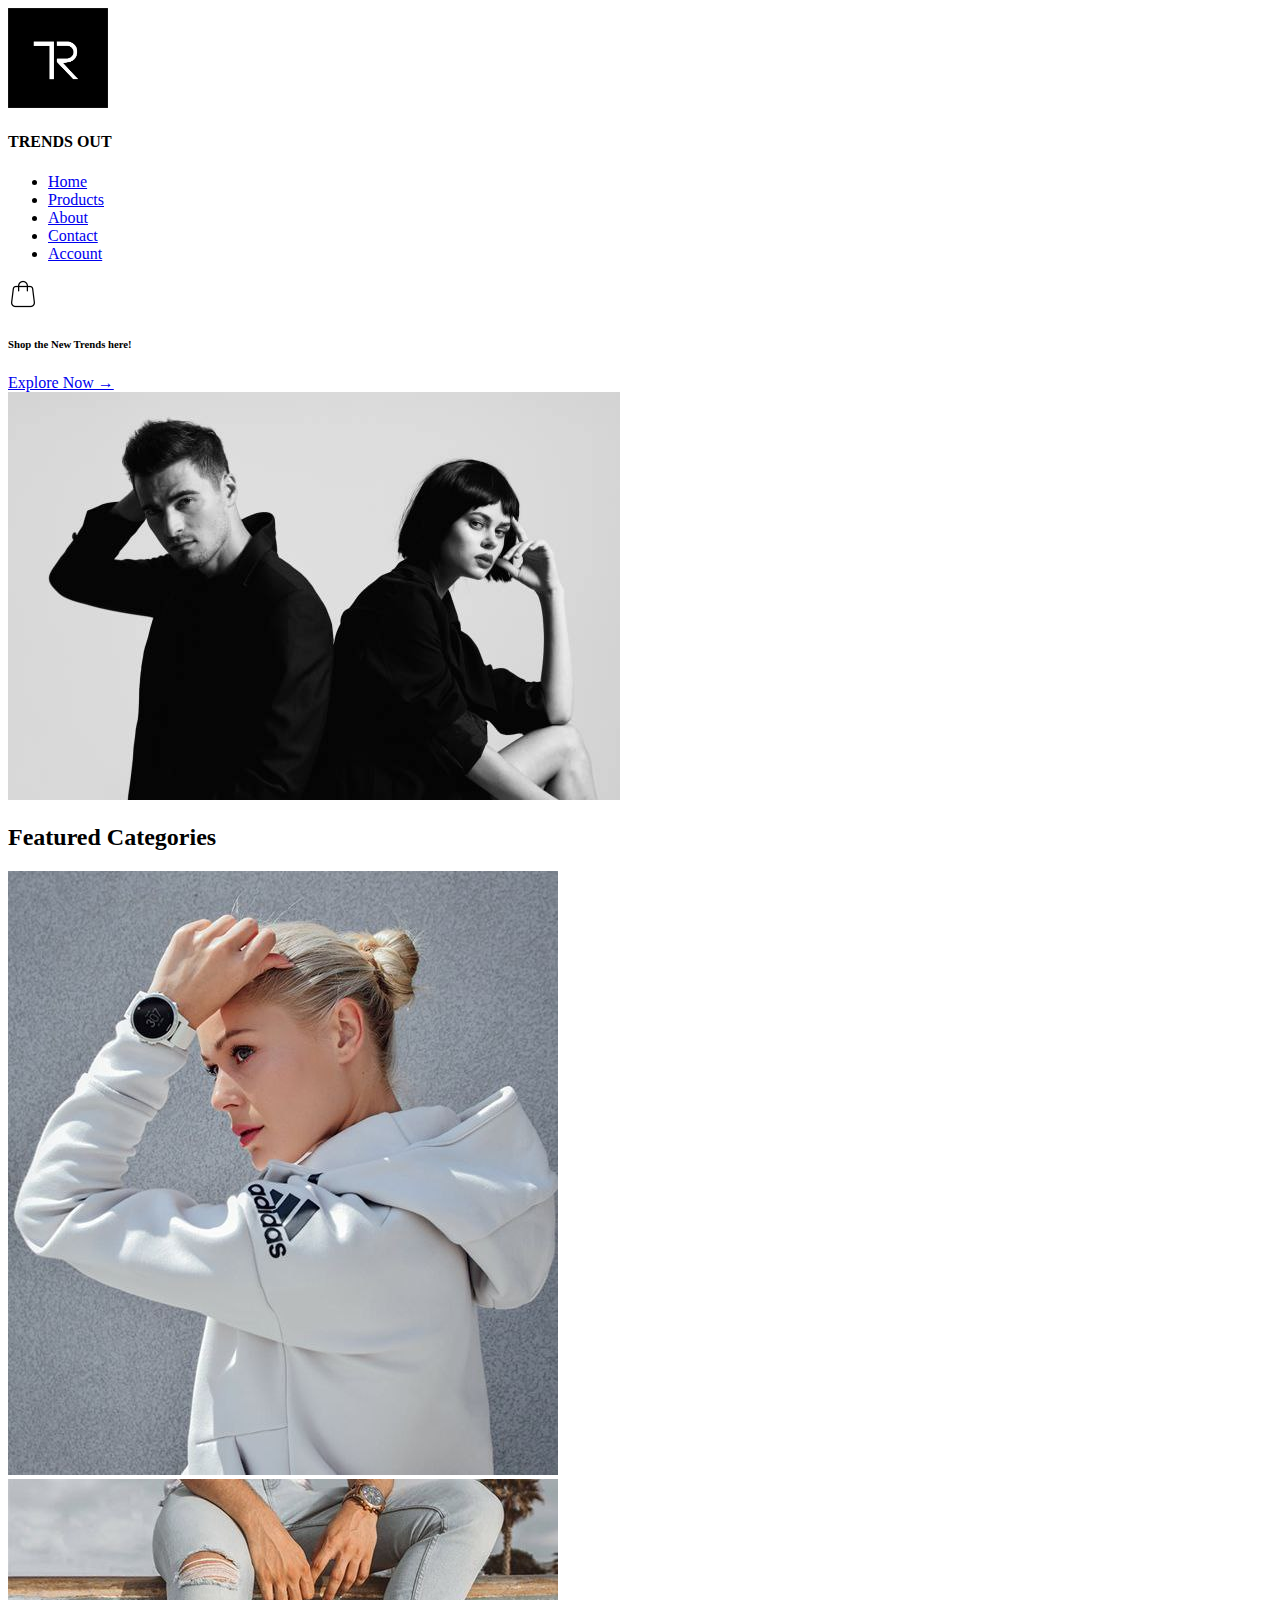
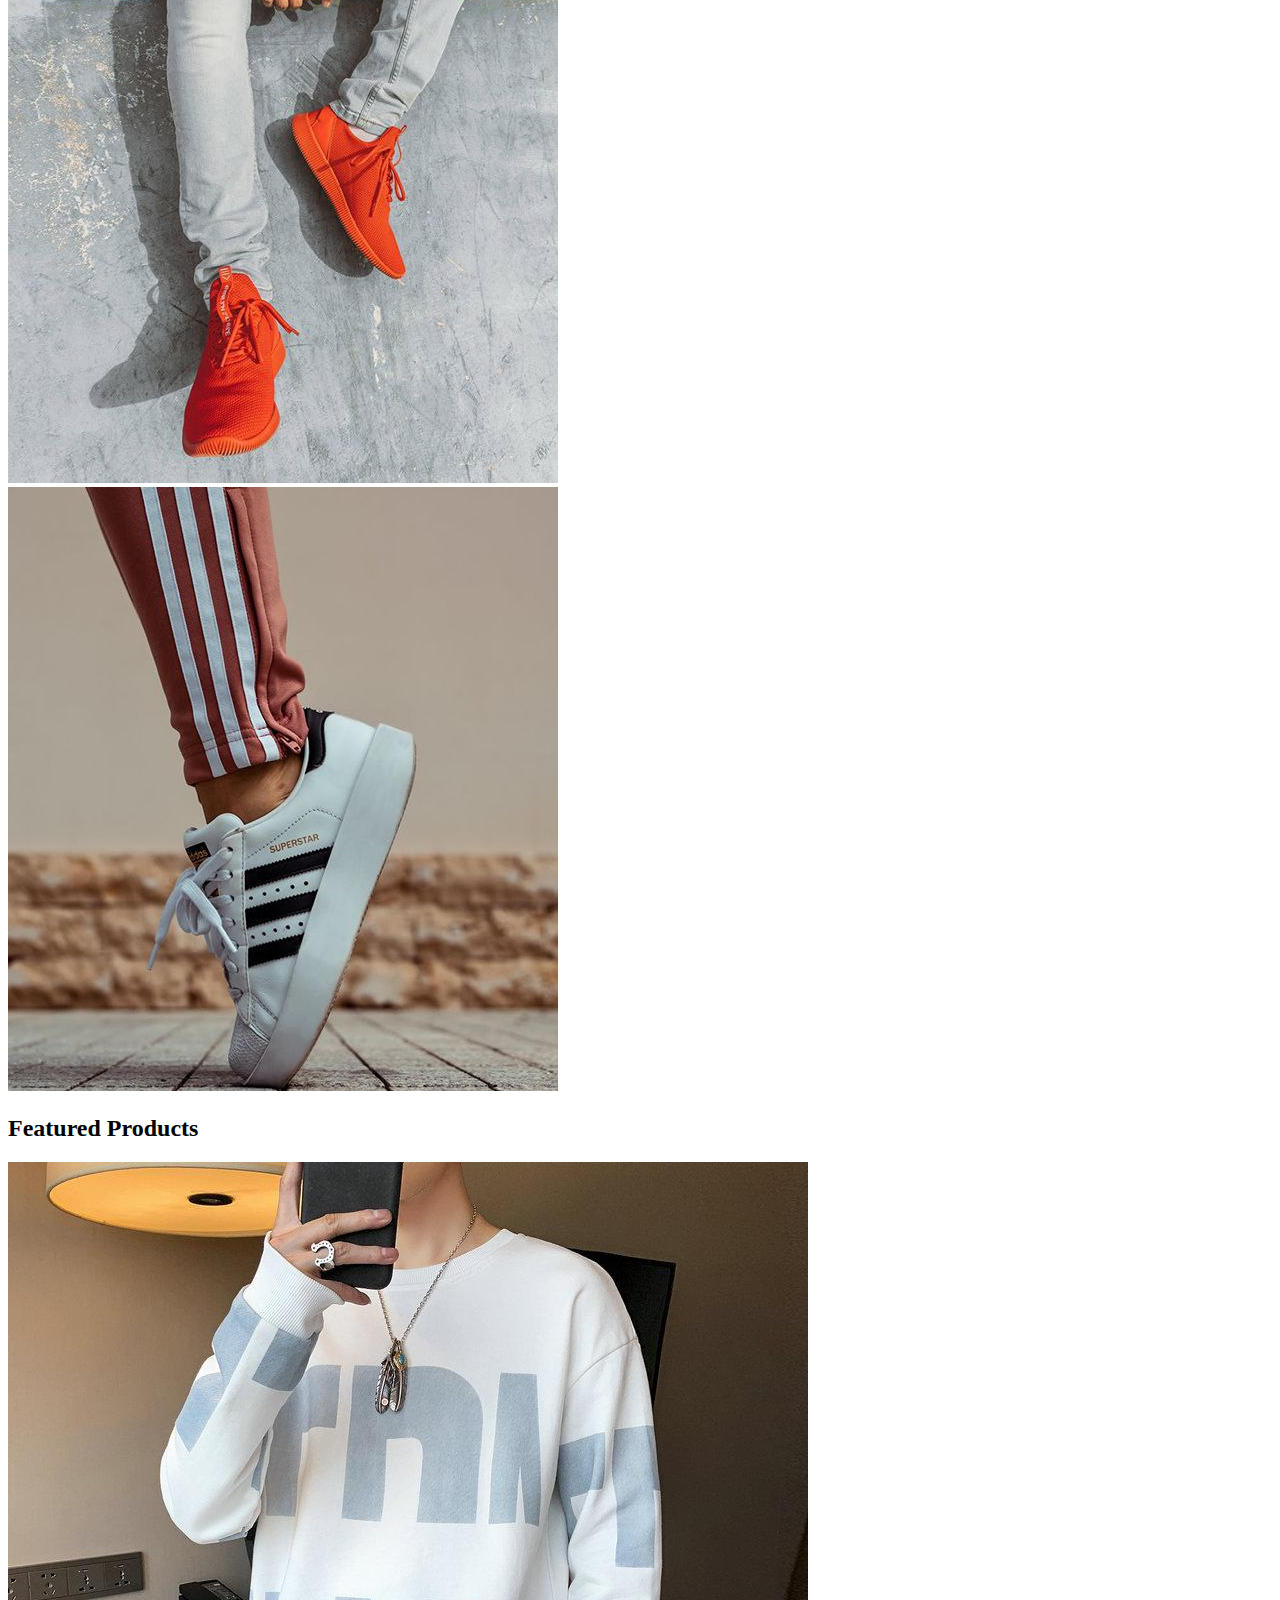
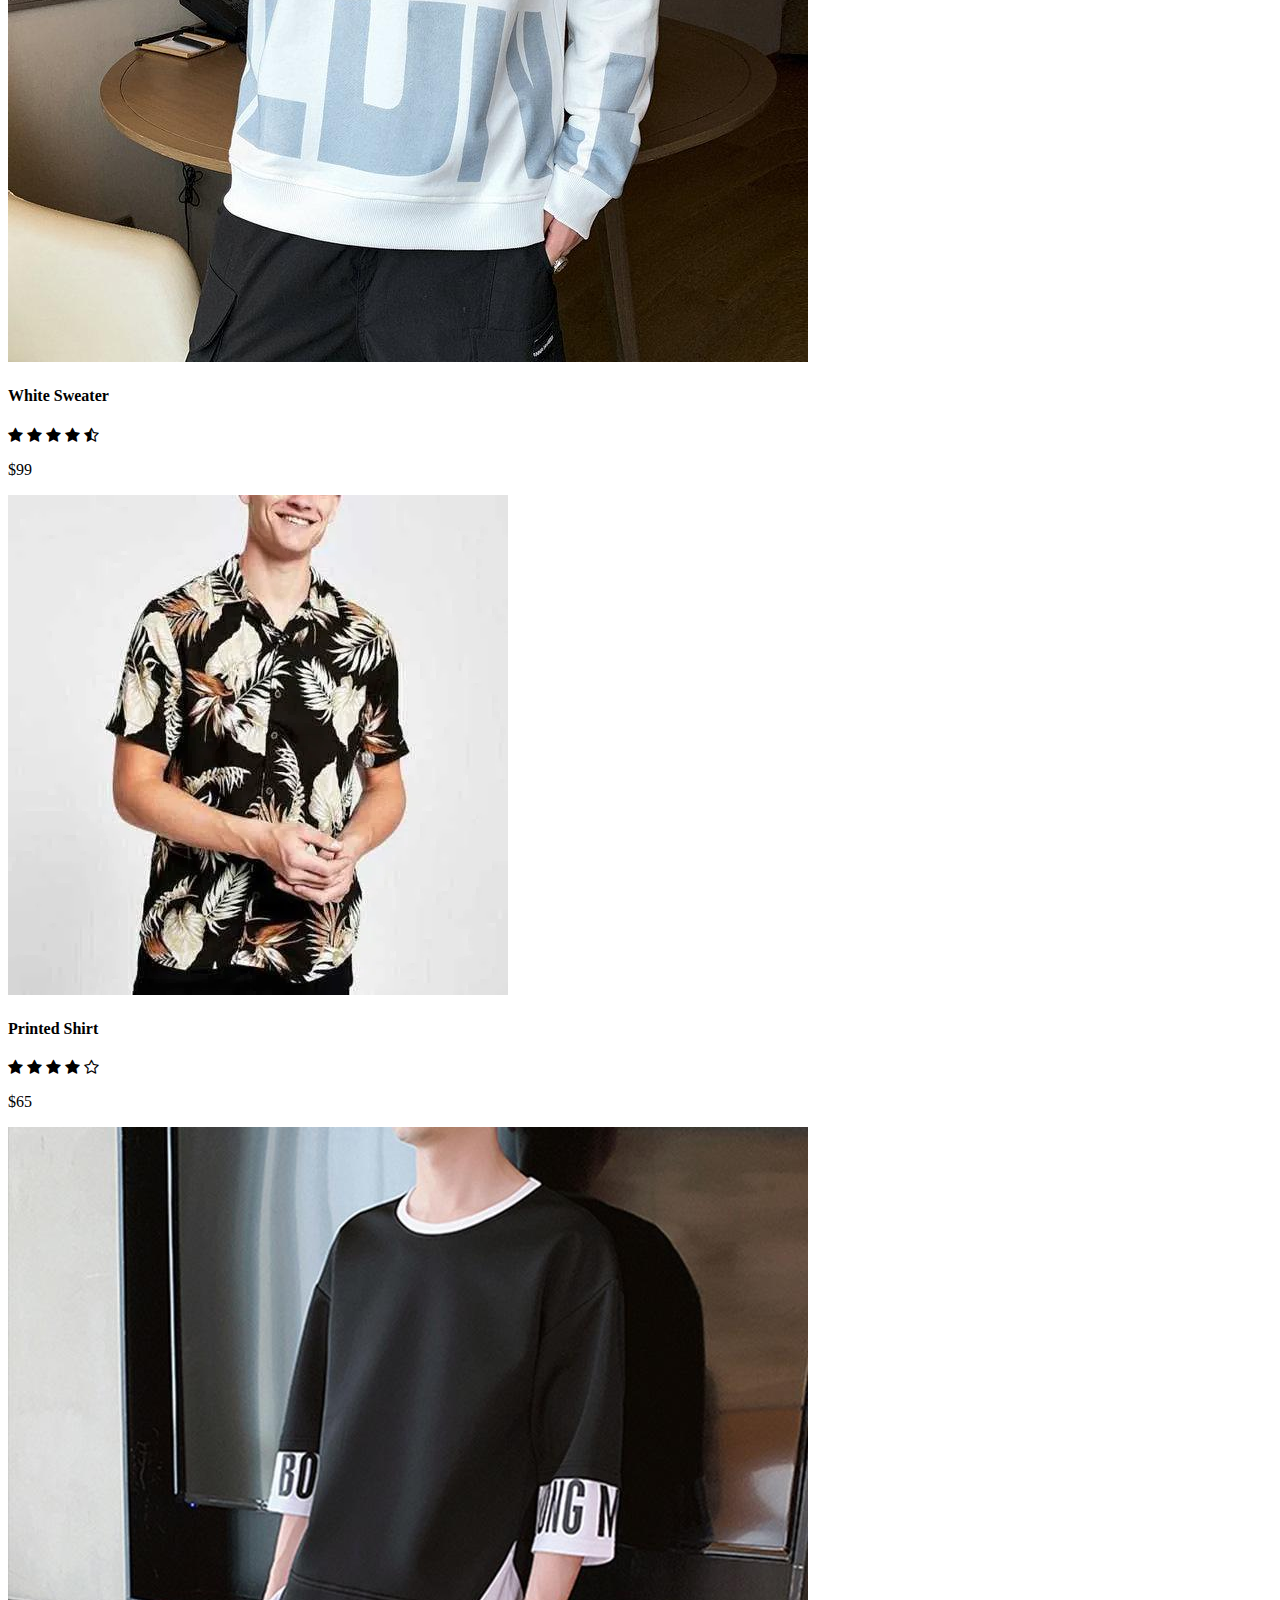
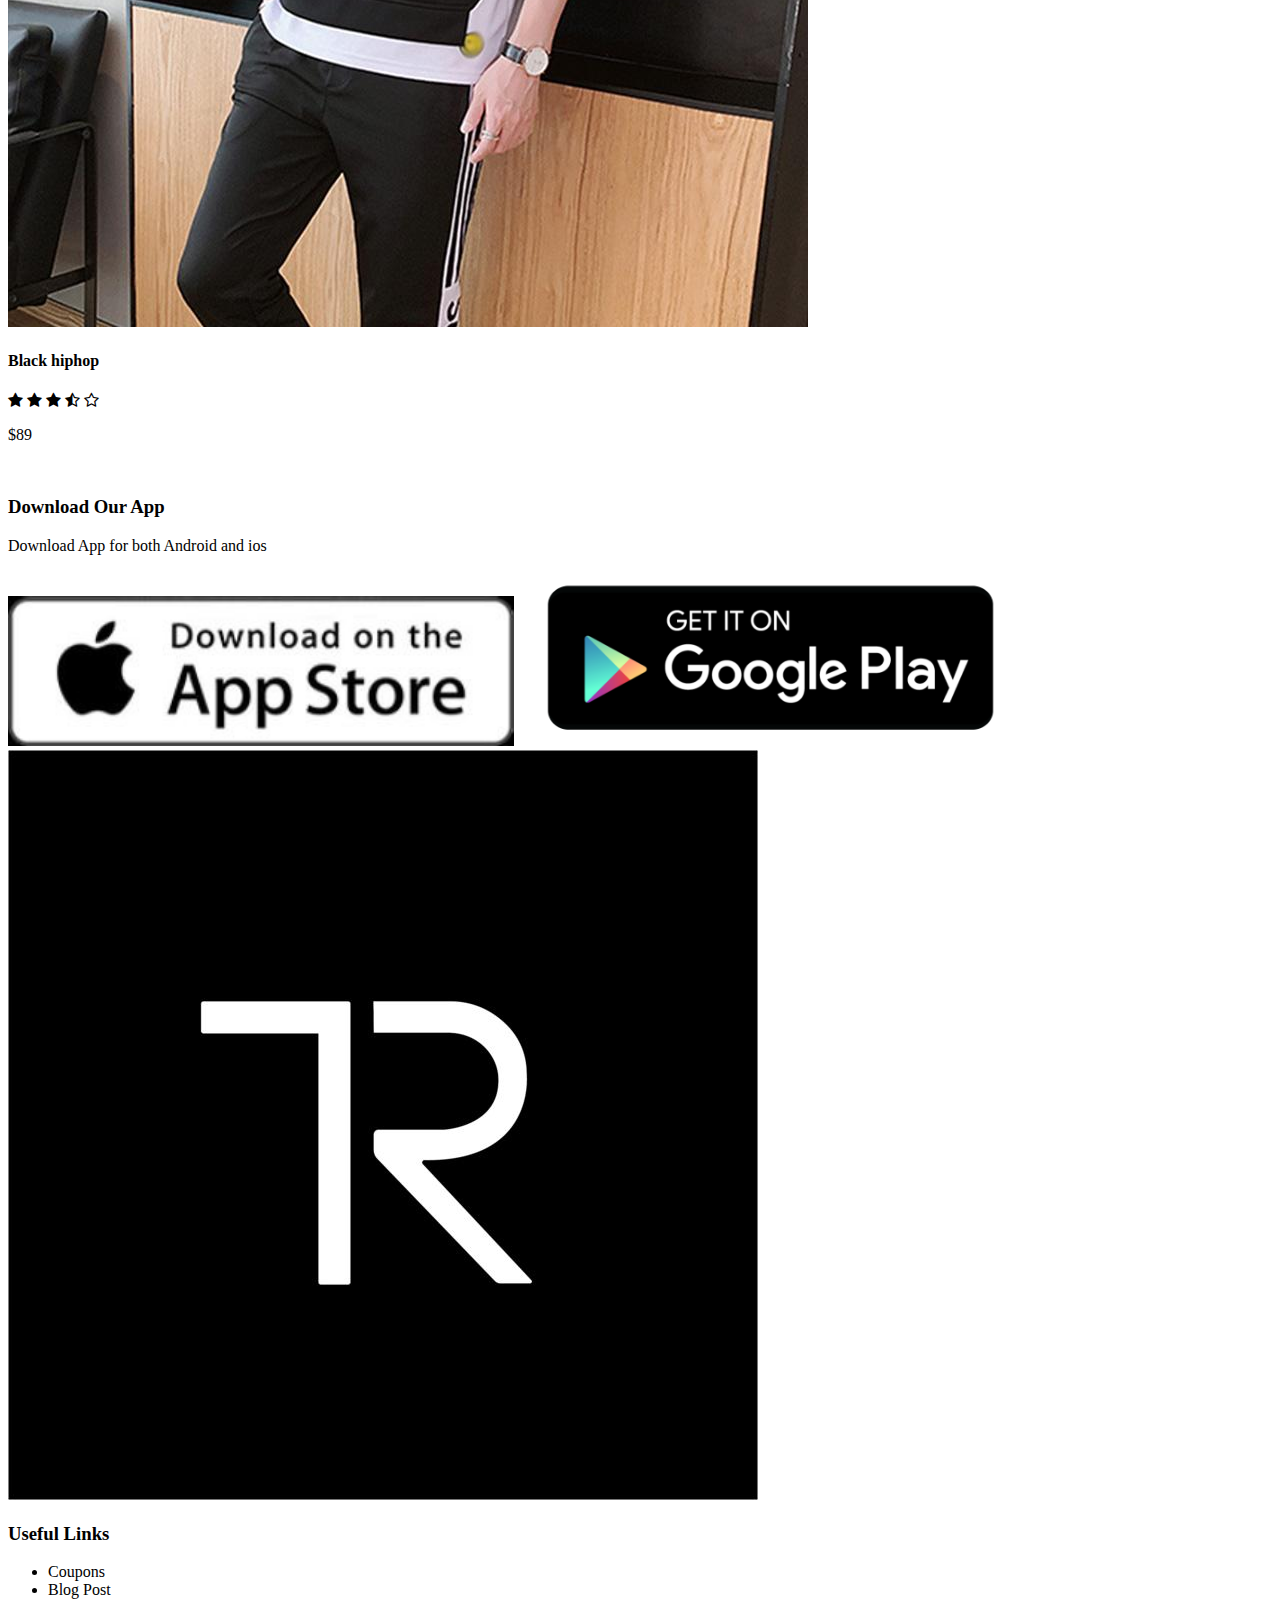
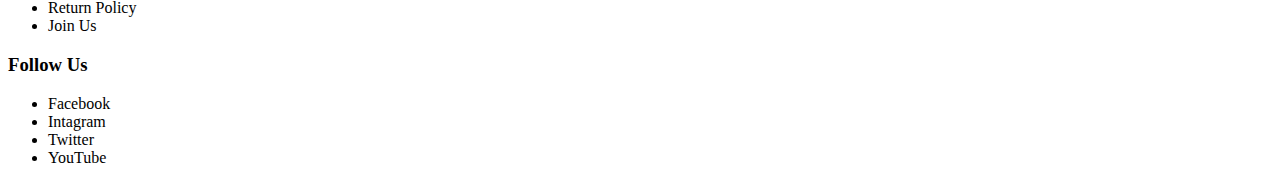
==== index.html @ a1f0be6c "Add files via upload" ====
<!DOCTYPE html>
<html lang="en">
<head>
    <meta charset="UTF-8">
    <meta http-equiv="X-UA-Compatible" content="IE=edge">
    <meta name="viewport" content="width=device-width, initial-scale=1.0">
    <title>trendout|online shopping</title>
    <link rel="stylesheet" href="style.css">
    <link rel="stylesheet" href="https://stackpath.bootstrapcdn.com/font-awesome/4.7.0/css/font-awesome.min.css">
</head>
<body>

    <div class="header">
    <div class="container">
        <div class="navbar">
            
            <div class="logo">
                
                <img src="/img/logo1.jfif" width="100px">
                <h4><b>TRENDS OUT</b></h4>
            </div>
             
            <nav>
                <ul>
                    <li><a href="index.html">Home</a></li>
                    <li><a href="exp.html">Products</a></li>
                    <li><a href="#">About</a></li>
                    <li><a href="#">Contact</a></li>
                    <li><a href="#">Account</a></li>
                </ul>
            </nav>
            <img src="/img/sbag.png" width="30px" height="30px">
        </div>
        <div class="row">
            <div class="col-2">
                <h6>Shop the New Trends here!</h6>
                <p></p>
                 <a href="exp.html" class="btn">Explore Now &#8594</a>


            </div>
            <div class="col-2">
                <img src="/img/ogbc.jpg">

            </div>
        </div>
        
    </div>
    </div>

<!----Featured Categories---->
    <div class="categories">
        <h2 class="title-2">Featured Categories</h2>
        <div class="small-container">
            <div class="row">
                <div class="col-3">
                    <img src="/img/feat1.jpg">
                </div>
                <div class="col-3">
                    <img src="/img/feat3.jpg">
                </div>
                <div class="col-3">
                    <img src="/img/feat2.jpg">
    
                </div>    
    
                </div>
            </div>

        </div>
 <!----Featured Products---->
        <div class="small-container">
            <h2 class="title">Featured Products</h2>
            <div class="row">
                <div class="col-4">
                    <img src="/img/tshirt1.jpeg">
                    <h4>White Sweater</h4>
                    <div class="rating">
                        <i class="fa fa-star"></i>
                        <i class="fa fa-star"></i>
                        <i class="fa fa-star"></i>
                        <i class="fa fa-star"></i>
                        <i class="fa fa-star-half-o"></i>
                       
                    </div>
                    <p>$99</p>
                </div>
                <div class="col-4">
                    <img src="/img/prshirt.webp">
                    <h4>Printed Shirt</h4>
                    <div class="rating">
                        <i class="fa fa-star"></i>
                        <i class="fa fa-star"></i>
                        <i class="fa fa-star"></i>
                        <i class="fa fa-star"></i>
                        <i class="fa fa-star-o"></i>
                       
                    </div>
                    <p>$65</p>
                </div>
                <div class="col-4">
                    <img src="/img/hiphop.jpeg" >
                    <h4>Black hiphop</h4>
                    <div class="rating">
                        <i class="fa fa-star"></i>
                        <i class="fa fa-star"></i>
                        <i class="fa fa-star"></i>
                        <i class="fa fa-star-half-o"></i>
                        <i class="fa fa-star-o"></i>
                    </div>
                    <p>$89</p>
                </div>
                
            </div>
        </div>
        
        
    </div>
<!--------brands--------->
    <div class="class">
        <div class="small-contsiner">
            <div class="row">
                <col-5>
            <img src=""></col-5>
            </div>
        </div>
    </div>  
<!--------footer------->
    <div class="footer">
        <div class="container">
            <div class="row">
                <div class="footer-col-1">
                    <h3>Download Our App</h3>
                    <p>Download App for both Android and ios</p>
                    <img src="/img/appstore.jpg" width="40%">
                    <img src="/img/gplay.png" width="40%">
                </div>
                <div class="footer-col-2">
                    <img src="/img/logo1.jfif">
                    <p></p>
                </div>
                <div class="footer-col-3">
                    <h3>Useful Links</h3>
                    <ul>
                        <li>Coupons</li>
                        <li>Blog Post</li>
                        <li>Return Policy</li>
                        <li>Join Us</li>
                    </ul>
                </div>
                <div class="footer-col-4">
                    <h3>Follow Us</h3>
                    <ul>
                        <li>Facebook</li>
                        <li>Intagram</li>
                        <li>Twitter</li>
                        <li>YouTube</li>
                    </ul>
            </div>
        </div>
    </div>
  
</body>
</html>
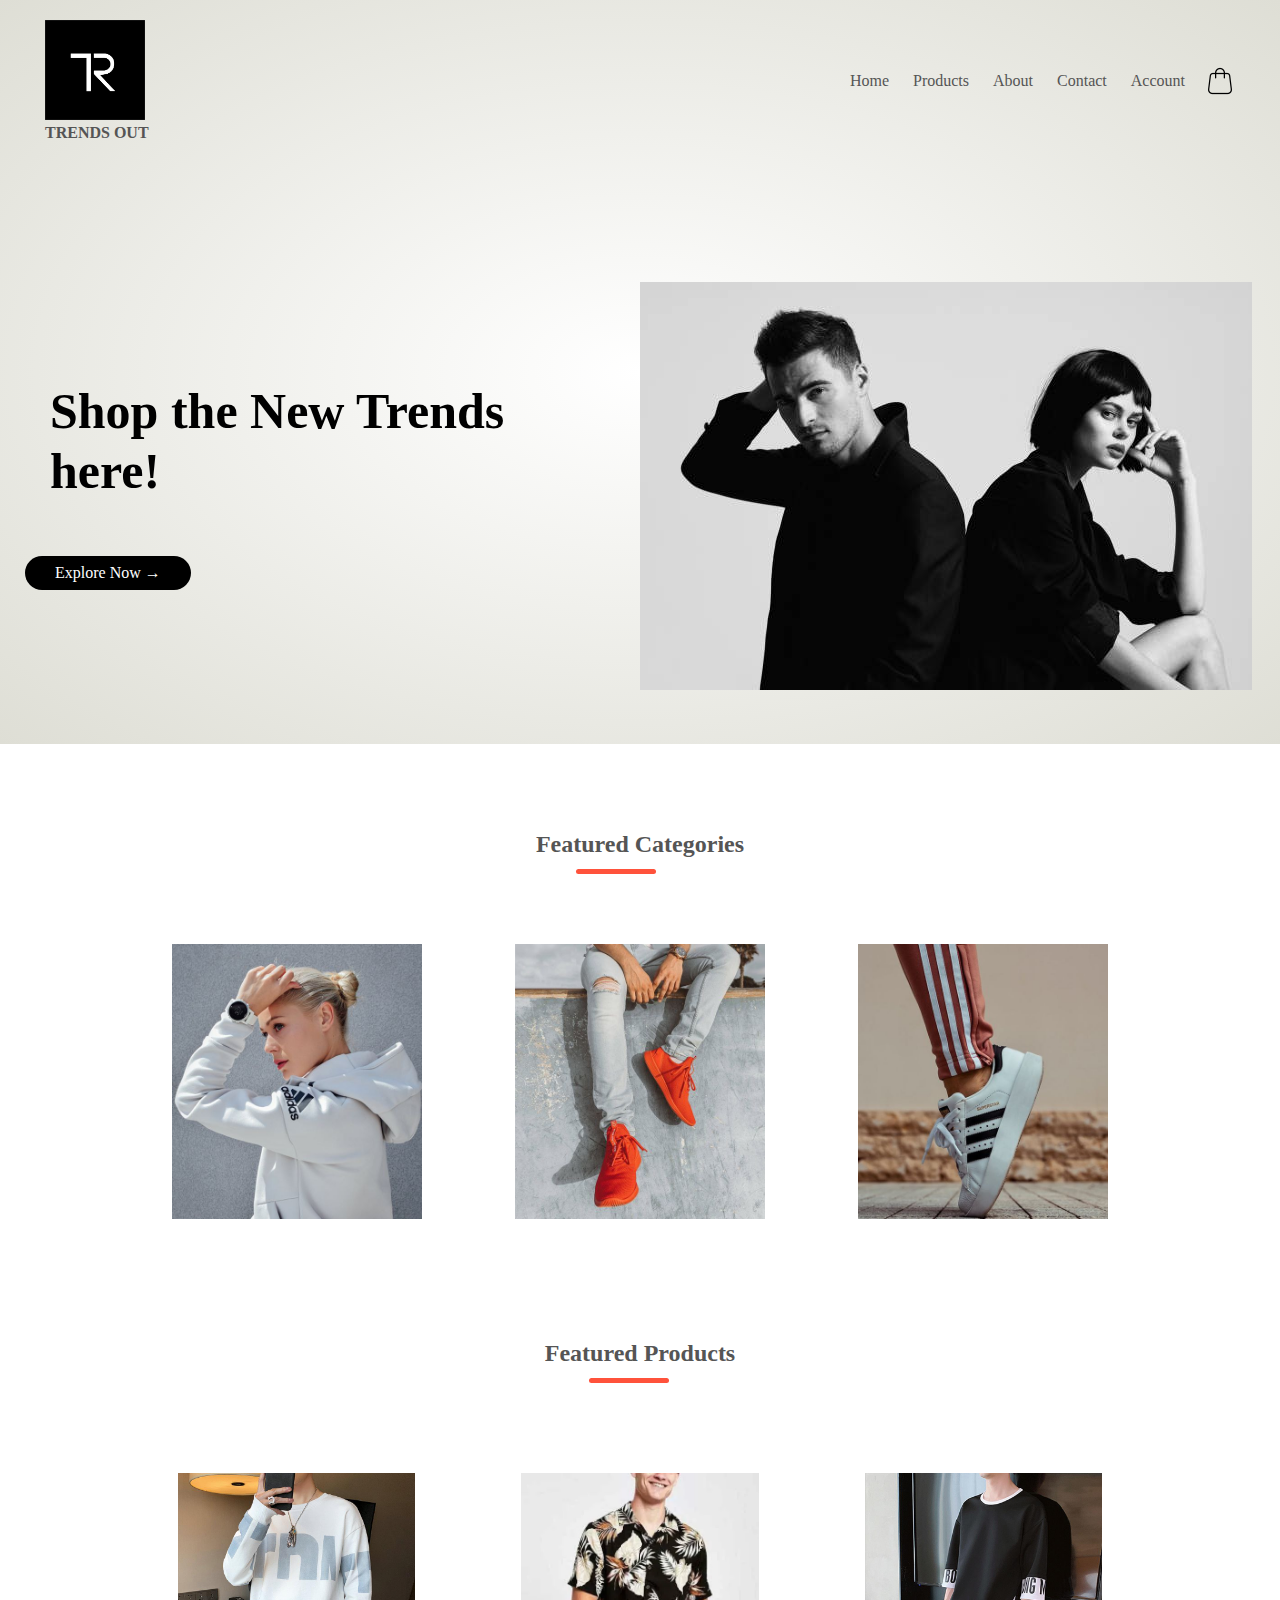
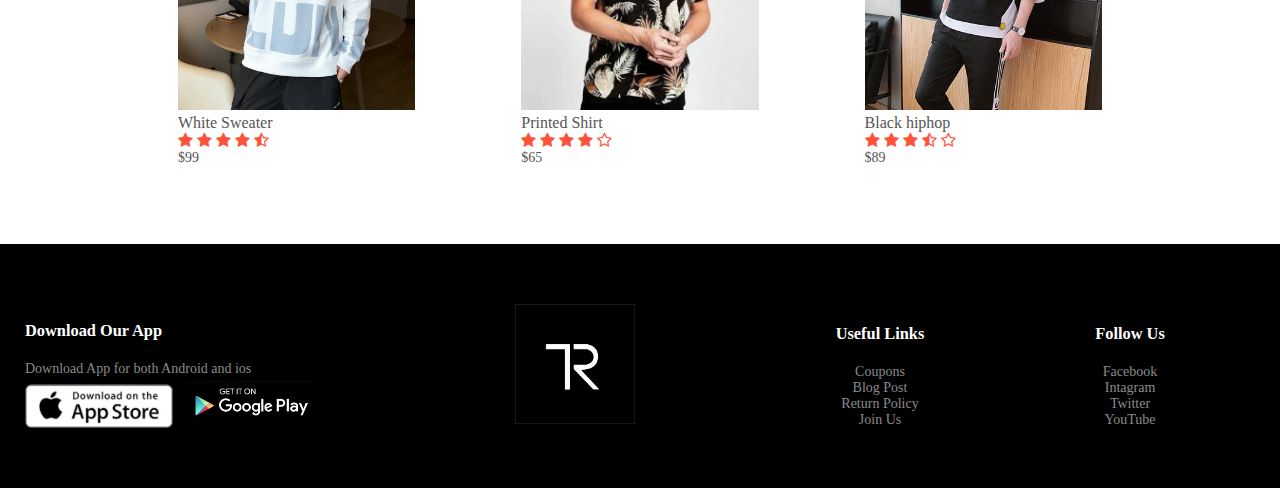
==== commit a2860262: "Update index.html" ====
--- a/index.html
+++ b/index.html
@@ -5,7 +5,7 @@
     <meta http-equiv="X-UA-Compatible" content="IE=edge">
     <meta name="viewport" content="width=device-width, initial-scale=1.0">
     <title>trendout|online shopping</title>
-    <link rel="stylesheet" href="style.css">
+    <link rel="stylesheet" href="./frontend/style.css">
     <link rel="stylesheet" href="https://stackpath.bootstrapcdn.com/font-awesome/4.7.0/css/font-awesome.min.css">
 </head>
 <body>
@@ -161,4 +161,4 @@
     </div>
   
 </body>
-</html>+</html>
--- a/frontend/style.css
+++ b/frontend/style.css
@@ -0,0 +1,212 @@
+*{
+    margin: 0;
+    padding: 0;
+    box-sizing: border-box;
+}
+.navbar{
+    display: flex;
+    align-items: center;
+    padding: 20px;
+}
+nav{
+    flex: 1;
+    text-align: right;
+}
+nav ul{
+    display: inline-block;
+    list-style-type: none;
+
+}
+nav ul li{
+    display: inline-block;
+    margin-right: 20px;
+}
+a{
+    text-decoration: none;
+    color: #555;
+}
+p{
+    color: #555;
+}
+.container{
+    max-width: 1300px;
+    margin: auto;
+    padding-left: 25px;
+    padding-right: 25px;
+}
+.row{
+    display: flex;
+    align-items: center;
+    flex-wrap: wrap;
+    justify-content: space-around;
+}
+.col-2{
+    flex-basis: 50%;
+    min-width: 300px;
+}
+.col-2 img{
+    max-width: 100%;
+    padding: 50px 0;
+}
+.col-2 h6{
+    font-size: 50px;
+    line-height: 60px;
+    margin: 25px;
+
+}
+.btn{
+    display: inline-block;
+    background:black;
+    color: #fff;
+    padding: 8px 30px;
+    margin: 30px 0;
+    border-radius: 30px;
+    transition: background 0.4s;
+}
+.btn:hover{
+    background: #dc0b0b;
+}
+.header{
+    background: radial-gradient(#fff,rgb(222, 222, 213))
+}
+.header .row{
+    margin-top: 70px;
+}
+.categories{
+    margin: 70px 0;
+}
+.col-3{
+    flex-basis: 30%;
+    max-width: 250px;
+    margin-bottom: 30px;
+}
+.col-3 img{
+    width: 100%;
+}
+.small-container{
+    max-width: 1080px;
+    margin: auto;
+    padding-left: 25px;
+    padding-right: 25px;
+}
+.col-4{
+    flex-basis: 25%;
+    padding: 10px;
+    min-width: 200px;
+    margin-bottom: 50px;
+    transition: transform 0.4s;
+
+}
+.col-4 img{
+    width: 100%;
+}
+.title-2{
+    text-align: center;
+    margin: 0 auto 70px;
+    position: relative;
+    line-height: 60px;
+    color: #555;
+}
+.title-2::after{
+    content:'';
+    background:#ff523b;
+    width: 80px;
+    height: 5px;
+    border-radius: 5px;
+    position: absolute;
+    bottom: 0;
+    left: 45%;
+    transform: translateX(-50);
+    
+}
+
+.title{
+    text-align: center;
+    margin: 0 auto 80px;
+    position: relative;
+    line-height: 60px;
+    color: #555;
+}
+.title::after{
+    content:'';
+    background:#ff523b;
+    width: 80px;
+    height: 5px;
+    border-radius: 5px;
+    position: absolute;
+    bottom: 0;
+    left: 45%;
+    transform: translateX(-50);
+    
+}
+h4{
+    color: #555;
+    font-weight: normal;
+}
+.col-4 p{
+    font-size: 14px;
+}
+.rating .fa{
+    color: #ff523b;
+}
+.col-4:hover{
+    transform: translateY(-5px);
+}
+.footer{
+    background: #000;
+    color: #8a8a8a;
+    font-size: 14px;
+    padding: 60px 0 20px;
+}
+.footer p{
+    color: #8a8a8a;
+
+}
+.footer h3{
+    color: #fff;
+    margin-bottom: 20px;
+}
+
+.footer-col-1, .footer-col-2, .footer-col-3, .footer-col-4{
+    min-width: 250px;
+    margin-bottom: 20px;
+
+}
+.footer-col-1 {
+    flex-basis: 30%;
+}
+.footer-col-2 {
+    flex: 1;
+    text-align: center;
+
+}
+.footer-col-2 img{
+    width: 120px;
+    margin-bottom: 20px;
+}
+.footer-col-3 {
+    flex-basis: 12%;
+    text-align: center;
+}
+.footer-col-4 {
+    flex-basis: 12%;
+    text-align: center;
+}
+ul{
+    list-style-type: none;
+}
+
+
+
+
+
+
+
+
+
+
+
+
+
+
+
